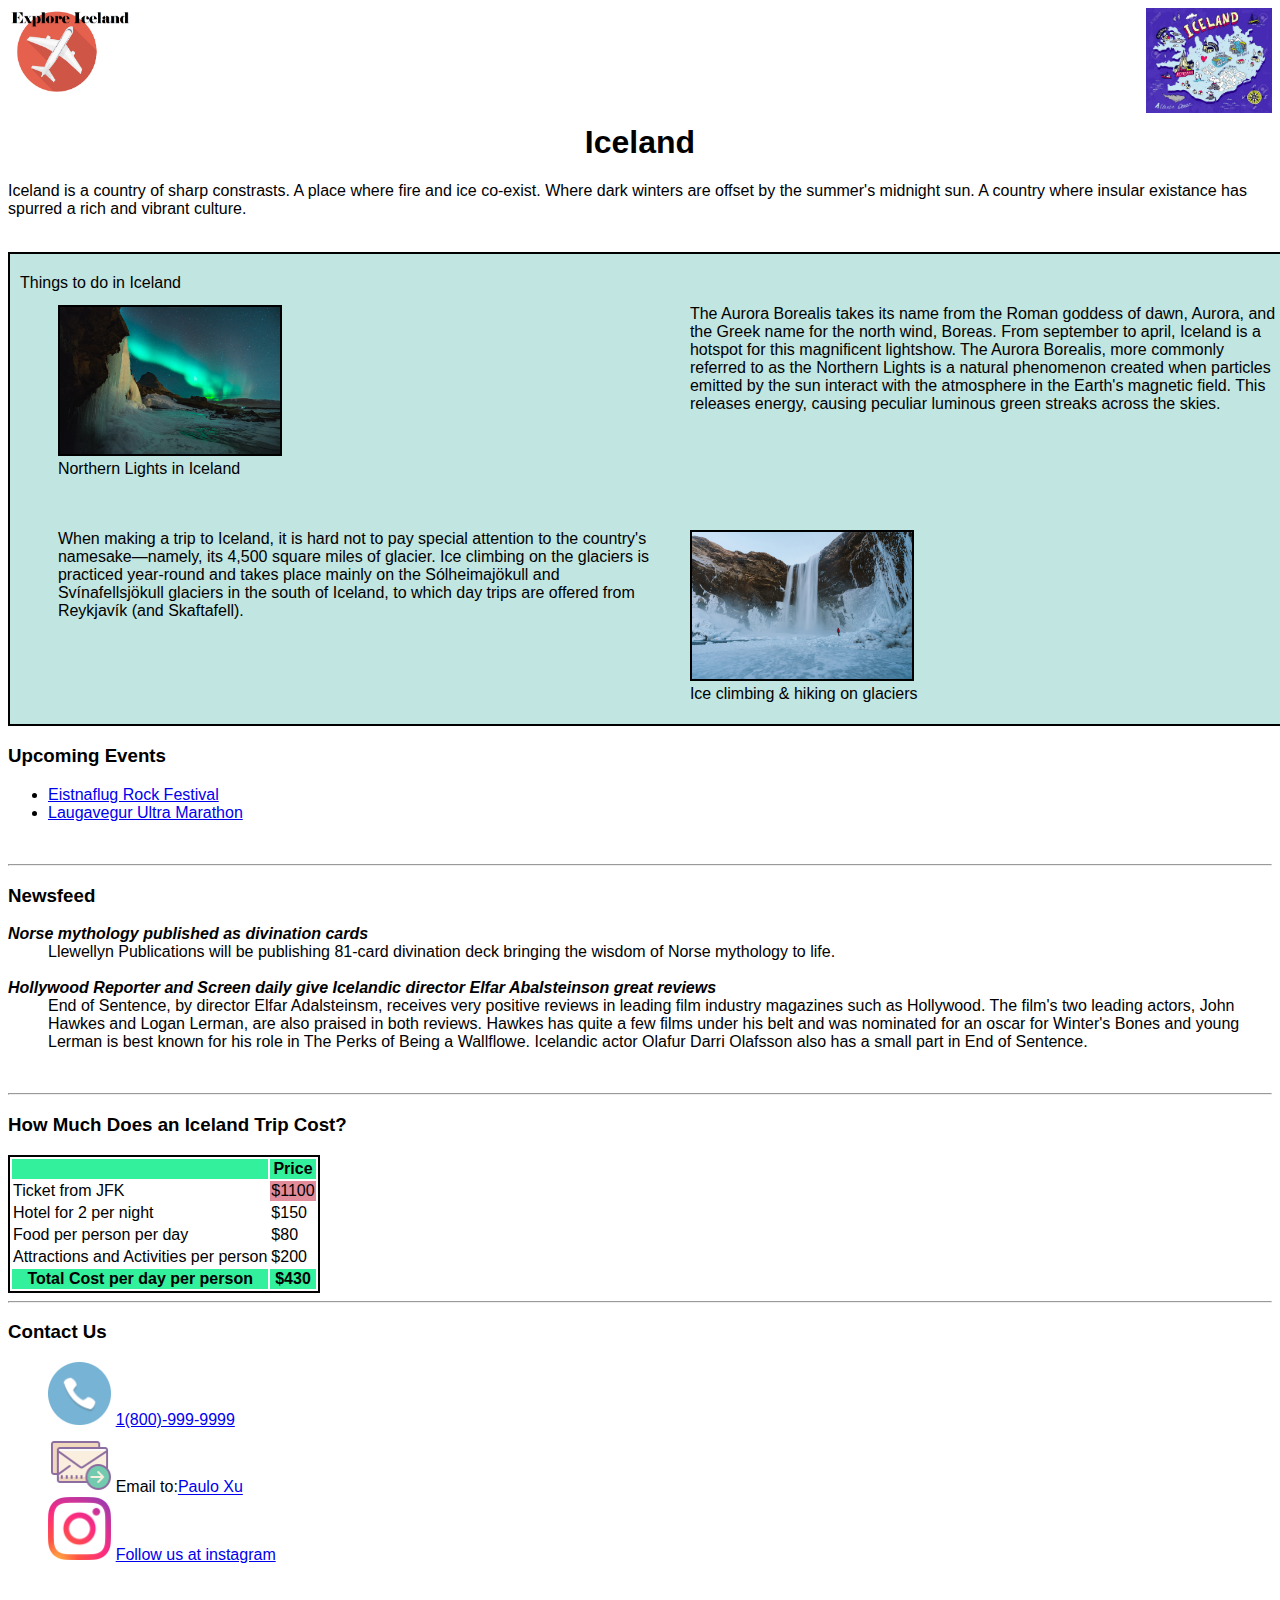
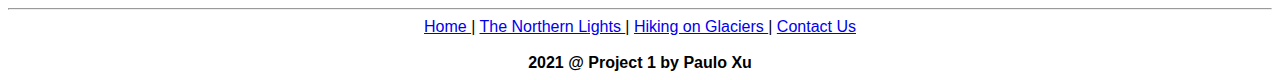
==== index.html @ e2f76761 "Add files via upload" ====
<!DOCTYPE html>
<html lang="en" dir="ltr">
  <head>
    <meta charset="utf-8">
    <title>Explore Icaland</title>
    <link rel="stylesheet" href="style2.css">
  </head>
  <body>
    <div class="topimg">
      <img src="images/logos/logo.png" alt="logo">
      <img src="images/photos/iceland.jpg" class="iceland" alt="iceland">
    </div>

    <h1>Iceland</h1>
    <p>Iceland is a country of sharp constrasts. A place where fire and ice co-exist. Where dark winters are offset by the summer's midnight sun. A country where insular existance has spurred a rich and vibrant culture.</p><br>

    <div class="block1">
      Things to do in Iceland <br>
      <div class="sub">
        <img src="images/photos/iceland3.jpg" title="Northern Lights in Iceland" alt="iceland3">
        <figcaption>Northern Lights in Iceland</figcaption>
      </div>
      <div class="sub">
        The Aurora Borealis takes its name from the Roman goddess of dawn, Aurora, and the Greek name for the north wind, Boreas. From september to april, Iceland is a hotspot for this magnificent lightshow.
The Aurora Borealis, more commonly referred to as the Northern Lights is a natural phenomenon created when particles emitted by the sun interact with the atmosphere in the Earth's magnetic field. This releases energy, causing peculiar luminous green streaks across the skies.
      </div>
      <div class="sub">
        When making a trip to Iceland, it is hard not to pay special attention to the country's namesake—namely, its 4,500 square miles of glacier. Ice climbing on the glaciers is practiced year-round and takes place mainly on the Sólheimajökull and Svínafellsjökull glaciers in the south of Iceland, to which day trips are offered from Reykjavík (and Skaftafell).

      </div>
      <div class="sub">
          <img src="images/photos/iceland1.jpg" title="Ice climbing & hiking on glaciers" alt="iceland1">
        <figcaption>Ice climbing & hiking on glaciers</figcaption>
      </div>
    </div>
    <p><h3>Upcoming Events</h3>
      <ul>
        <nav>
          <li><a href="#">Eistnaflug Rock Festival</a></li>
          <li><a href="#">Laugavegur Ultra Marathon</a></li>
        </nav>
      </ul><br><hr>
    </p>
    <p><h3>Newsfeed</h3>
      <dl>
        <dt><i><b>Norse mythology published as divination cards</b></i></dt>
          <dd>Llewellyn Publications will be publishing 81-card divination deck bringing the wisdom of Norse mythology to life.</dd><br>
        <dt><i><b>Hollywood Reporter and Screen daily give Icelandic director Elfar Abalsteinson great reviews</b></i></dt>
          <dd>End of Sentence, by director Elfar Adalsteinsm, receives very positive reviews in leading film industry magazines such as Hollywood. The film's two leading actors, John Hawkes and Logan Lerman, are also praised in both reviews. Hawkes has quite a few films under his belt and was nominated for an oscar for Winter's Bones and young Lerman is best known for his role in The Perks of Being a Wallflowe. Icelandic actor Olafur Darri Olafsson also has a small part in End of Sentence.</dd>
        </dl><br><hr>
    <h3>How Much Does an Iceland Trip Cost?</h3>
      <table>
        <tr>
          <th></th>
          <th>Price</th>
        </tr>
        <tr>
          <td>Ticket from JFK</td>
          <td class="red">$1100</td>
        </tr>
        <tr>
          <td>Hotel for 2 per night</td>
          <td>$150</td>
        </tr>
        <tr>
          <td>Food per person per day</td>
          <td>$80</td>
        </tr>
        <tr>
          <td>Attractions and Activities per person</td>
          <td>$200</td>
        </tr>
        <tr>
          <th>Total Cost per day per person</th>
          <th>$430</th>
        </tr>
      </table><hr>

      <h3>Contact Us</h3>
      <div class="contactus">
        <img class="sub1" src="images/logos/phone.png" alt="phone">
        <a class="sub1" href="18009999999">1(800)-999-9999</a>
        <img class="sub1" src="images/logos/email.png" alt="email">
        <span class="sub1">Email to:<a href="paulo.xu@baruchmail.cuny.edu">Paulo Xu</a></span>
        <img class="sub1" src="images/logos/instagram.png" alt="instagram">
        <a class="sub1" href="#">Follow us at instagram</a>
      </div><br><br><hr>

    <div class="menubox">
      <a href="index.html">Home </a><span>|</span>
      <a href="northernlights.html"> The Northern Lights </a><span>|</span>
      <a href="hiking.html">Hiking on Glaciers </a><span>|</span>
      <a href="contact.html">Contact Us</a>
    </div><br>
    <div class="cr">
      <b>2021 @ Project 1 by Paulo Xu</b>
    </div>
  </body>
</html>
---- style2.css ----
body{
  font-family: sans-serif;
}
.menubox{
  text-align: center;
}
.cr{
  text-align: center;
}
.topimg>img{
  width: 10%;
}
.iceland{
  float: right;
}
h1{
  text-align: center;
}


.block1{
  width: 100%;
  height: 50vh;
  background-color: rgba(50, 168, 155,0.3);
  margin: auto;
  border: 2px solid black;
  padding-top: 20px;
  padding-left: 10px;
  padding-right: 20px;
}
.sub{
  width: 50%;
  height: 50%;
  box-sizing: border-box;
  float: left;
  padding-left: 3%;
  padding-top: 1%;


}
.sub>img{
  width: 220px;
  border: 2px solid black;

}


table{
  border: 2px solid black;
}
.red{
  background-color: rgb(226, 140, 155);
}
th{
  background-color: rgb(50, 240, 155);
}

.contactus{
  width: 20%;
  margin-left: 40px;

}
.contactus>img{
  width:25%;
}

}
.sub1{
  width: 50%;
  box-sizing: border-box;
  float: left;
}


.box2{
  width: 100%;
  margin: auto;
}
.sub2{
  width: 33.3%;
  box-sizing: border-box;
  float: left;
}
.text{
  overflow: scroll;
  height:235px;
  border: 5px solid rgb(76, 147, 254);
  margin-left:-32px;
  margin-right: 3px;
  padding: 20px 20px;
  background-color:rgb(184, 221, 215)
}
.sub2>img{
  width: 90%;height: 280px;
  border: 2px solid black
}
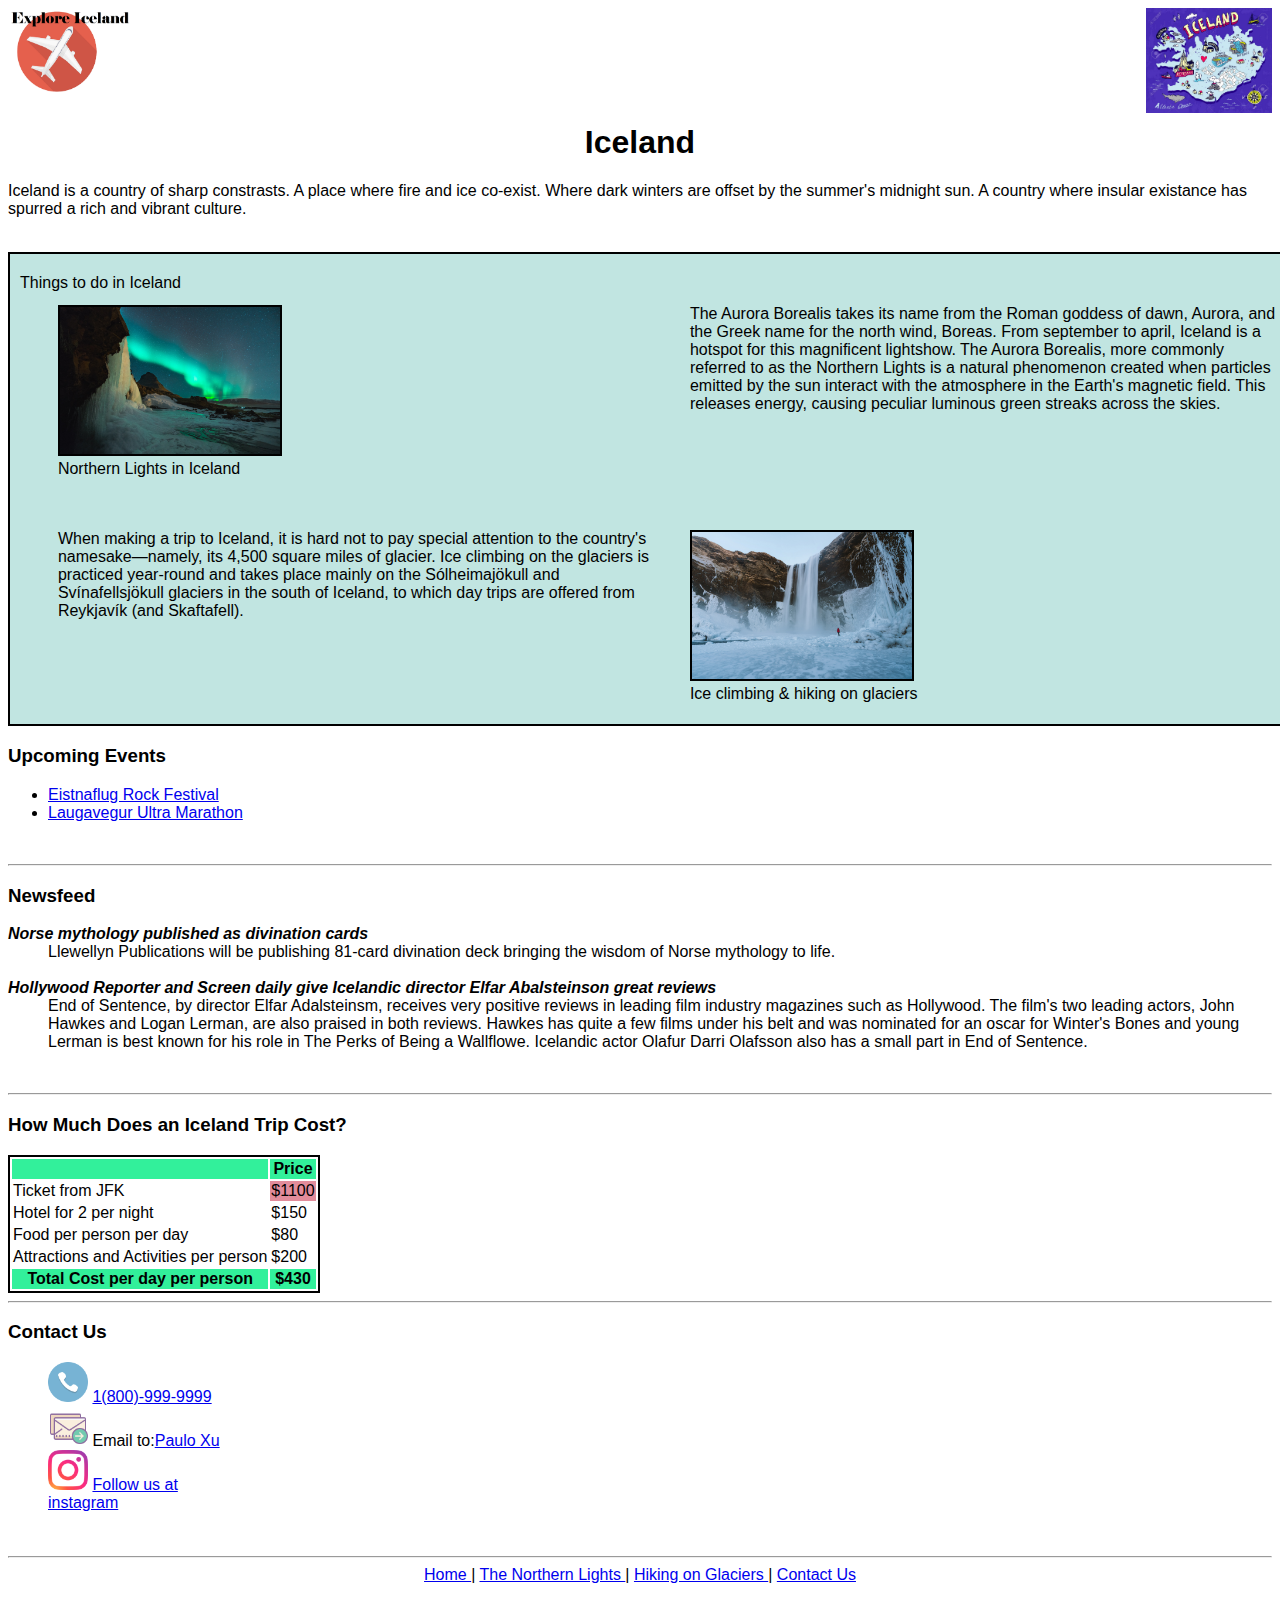
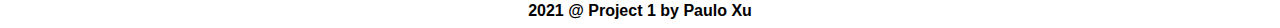
==== commit 899468fb: "Update index.html" ====
--- a/index.html
+++ b/index.html
@@ -2,7 +2,7 @@
 <html lang="en" dir="ltr">
   <head>
     <meta charset="utf-8">
-    <title>Explore Icaland</title>
+    <title>Explore Iceland</title>
     <link rel="stylesheet" href="style2.css">
   </head>
   <body>
@@ -79,9 +79,9 @@
       <h3>Contact Us</h3>
       <div class="contactus">
         <img class="sub1" src="images/logos/phone.png" alt="phone">
-        <a class="sub1" href="18009999999">1(800)-999-9999</a>
+        <a class="sub1" href="18009999999">1(800)-999-9999</a><br>
         <img class="sub1" src="images/logos/email.png" alt="email">
-        <span class="sub1">Email to:<a href="paulo.xu@baruchmail.cuny.edu">Paulo Xu</a></span>
+        <span class="sub1">Email to:<a href="paulo.xu@baruchmail.cuny.edu">Paulo Xu</a></span><br>
         <img class="sub1" src="images/logos/instagram.png" alt="instagram">
         <a class="sub1" href="#">Follow us at instagram</a>
       </div><br><br><hr>
--- a/style2.css
+++ b/style2.css
@@ -56,12 +56,12 @@
 }
 
 .contactus{
-  width: 20%;
+  width: 15%;
   margin-left: 40px;
 
 }
 .contactus>img{
-  width:25%;
+  width:40px;
 }
 
 }
@@ -94,3 +94,58 @@
   width: 90%;height: 280px;
   border: 2px solid black
 }
+
+.contact{
+  padding-left: 20%;
+  padding-right: 20%;
+}
+
+.love{
+  text-align: center;
+}
+.box3{
+  width: 100%;
+}
+.sub3{
+  width: 30%;
+  box-sizing: border-box;
+  float: left;
+}
+.name{
+  width: 30%;
+  height: 30px;
+  margin-right: 2%
+}
+.email{
+  width: 30%;
+  height: 30px;
+}
+.comment{
+  width: 64%;
+  height: 70px;
+  margin-top: 10px;
+}
+.sub4{
+  width: 70%;
+  padding-left: 100px;
+}
+.sendbox{
+  background-color: black;
+  height: 30px;
+  font-size: 15px;
+  text-align: center;
+  padding-top: 12px;
+  padding-bottom: 8px;
+  width: 10%;
+  float: right;
+  margin-right: 24.5%;
+  margin-top: 1%
+
+}
+.sendbox a{
+  text-decoration: none;
+  color: white;
+}
+.sendbox:hover{
+  background-color: orange;
+}
